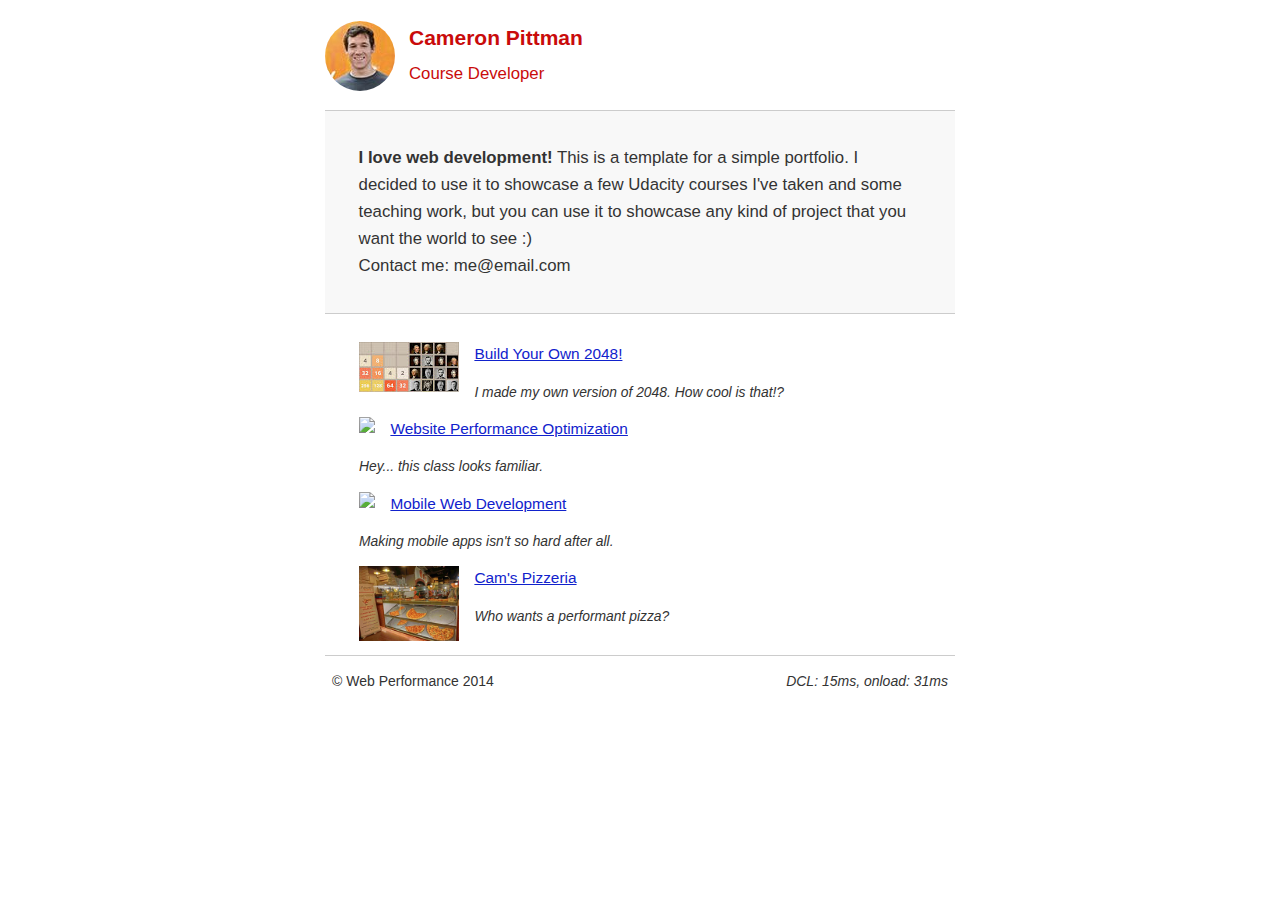
==== index.html @ eb74c82e "Files" ====
<!DOCTYPE html>
<html lang="en">
  <head>
    <meta charset="utf-8">
    <meta name="viewport" content="width=device-width, initial-scale=1">
    <meta name="description" content=" FILL ME IN ">
    <meta name="author" content=" FILL ME IN ">
    <title>Cameron Pittman: Portfolio</title>

    <!-- This has an impact of 452 ms
    <link href="//fonts.googleapis.com/css?family=Open+Sans:400,700" rel="stylesheet">
    -->

    <link href="css/style.css" rel="stylesheet">
    <link href="css/print.css" rel="stylesheet">

    <!-- Added Async to the Google Analyics-->
    <script async>
      (function(w,g){w['GoogleAnalyticsObject']=g;
      w[g]=w[g]||function(){(w[g].q=w[g].q||[]).push(arguments)};w[g].l=1*new Date();})(window,'ga');

      // TODO: replace with your Google Analytics profile ID.
      ga('create', 'UA-XXXX-Y');
      ga('send', 'pageview');
    </script>
    <script async src="http://www.google-analytics.com/analytics.js"></script>
    <script async src="js/perfmatters.js"></script>
  </head>

  <body>
    <header>
      <a href="/"><img src="img/profilepic-compressed.jpg"></a>
      <p>Cameron Pittman<br><span>Course Developer</span></p>
    </header>

    <div class="container">
      <div class="hero">
        <strong>I love web development!</strong> This is a template for a simple portfolio. I decided to use it to showcase a few Udacity courses I've taken and some teaching work, but you can use it to showcase any kind of project that you want the world to see :) <br> Contact me: me@email.com
      </div>

      <div class="content">
        <ul>
          <li>
            <img src="img/2048.jpg">
            <a href="project-2048.html">Build Your Own 2048!</a>
            <p>I made my own version of 2048. How cool is that!?</p>
          </li>

          <li>
            <img src="websitePerf.jpg">
            <a href="project-webperf.html">Website Performance Optimization</a>
            <p>Hey... this class looks familiar.</p>
          </li>

          <li>
            <img src="mobileWeb.jpg">
            <a href="project-mobile.html">Mobile Web Development</a>
            <p>Making mobile apps isn't so hard after all.</p>
          </li>

          <li>
            <img style="width: 100px;" src="views/images/pizzeria-compressed.jpg">
            <a href="views/pizza.html">Cam's Pizzeria</a>
            <p>Who wants a performant pizza?</p>
          </li>
        </ul>
    </div>

    <footer>
      <p>&copy; Web Performance 2014 <span id="crp-stats"></span></p>
    </footer>
  </body>
</html>
---- css/style.css ----
html {
  font-size: 100%;
  overflow-y: scroll;
  -webkit-tap-highlight-color: rgba(0,0,0,0);
  -ms-text-size-adjust: 100%;
  -webkit-text-size-adjust: none;
}
body { margin: 0; font-size: 14px; line-height: 1.61; font-weight: 400; }

/* Load local font family */
body, button, input, select, textarea { font-family: 'Verdana', sans-serif; color: #333; }

a { color: #12C; }
a:visited { color: #61C; }
a:focus { outline: thin dotted; }
a:hover, a:active { color: #c00; outline: 0; }

b, strong { font-weight: bold; }
pre, code { font-family: monospace, monospace; font-size: 1em; }
ul, ol { margin: 1em 0; padding: 0 0 0 20px; }
img { border: 0; max-width: 100%; }

body { background: #fff; }
header, footer, .container { max-width: 45em; margin: 0 auto; }

header { padding: 0 0.5em; color: #C90B0B; }
header img { border-radius: 40px; float: left; }
header p { font-size:1.5em; font-weight: bold; padding-left: 4em;}
header p span { font-size: 0.8em; font-weight: normal;}

.hero { padding: 2em; background-color: #f8f8f8; font-size:1.2em;
  border-bottom: 1px solid #ccc;
  border-top: 1px solid #ccc;
}

.content { padding: 1em 1em; }
.content li { list-style-type: none; font-size: 1.1em;}
li img { float:left; padding-right: 1em; }
li p { font-size: 0.9em; font-style: italic; }

footer {
  padding: 0 0.5em;
  border-top: 1px solid #ccc;
}
footer span { float: right; font-style: italic; }

/* Smartphones (portrait) */
@media only screen and (max-width: 480px) {
  body { font-size: 12px;}
  header p { padding-left: 4.5em;}
}
---- css/print.css ----
@media print {
  * { background: transparent !important; color: black !important; text-shadow: none !important; filter:none !important; -ms-filter: none !important; }
  a, a:visited { color: #444 !important; text-decoration: underline; }
  a[href]:after { content: " (" attr(href) ")"; }
  tr, img { page-break-inside: avoid; }
  img { max-width: 100% !important; }
  @page { margin: 0.5cm; }
  p, h2, h3 { orphans: 3; widows: 3; }
  h2, h3{ page-break-after: avoid; }
}
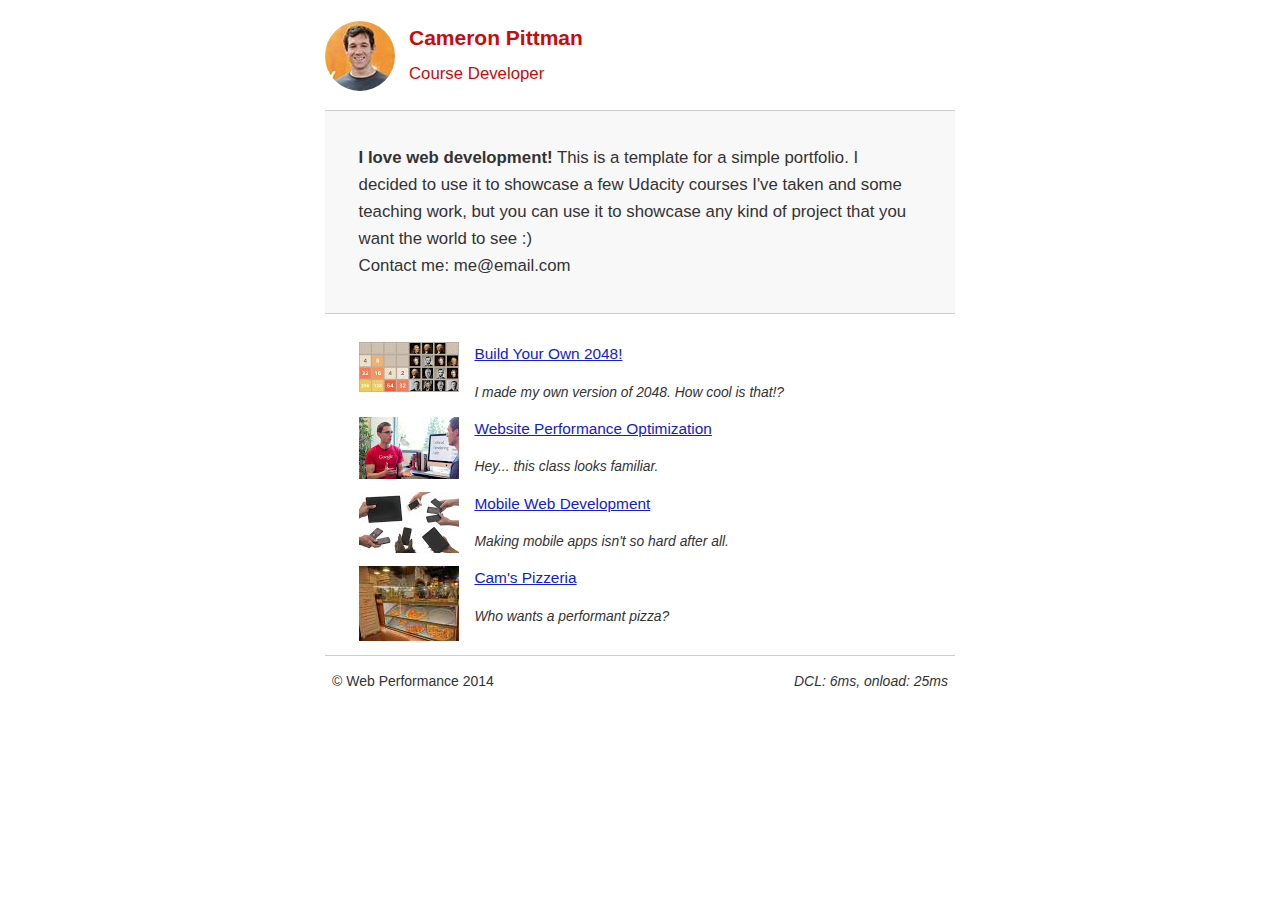
==== commit 791ae9d3: "More optimized pages" ====
--- a/index.html
+++ b/index.html
@@ -11,8 +11,21 @@
     <link href="//fonts.googleapis.com/css?family=Open+Sans:400,700" rel="stylesheet">
     -->
 
-    <link href="css/style.css" rel="stylesheet">
-    <link href="css/print.css" rel="stylesheet">
+
+    <link href="css/print.css" rel="stylesheet" media="print">
+
+    <!-- css/style.css is loaded in the script below -->
+    <script>
+      var cb = function() {
+        var l = document.createElement('link'); l.rel = 'stylesheet';
+        l.href = 'css/style.css';
+        var h = document.getElementsByTagName('head')[0]; h.parentNode.insertBefore(l, h);
+      };
+      var raf = requestAnimationFrame || mozRequestAnimationFrame ||
+          webkitRequestAnimationFrame || msRequestAnimationFrame;
+      if (raf) raf(cb);
+      else window.addEventListener('load', cb);
+    </script>
 
     <!-- Added Async to the Google Analyics-->
     <script async>
@@ -25,11 +38,12 @@
     </script>
     <script async src="http://www.google-analytics.com/analytics.js"></script>
     <script async src="js/perfmatters.js"></script>
+
   </head>
 
   <body>
     <header>
-      <a href="/"><img src="img/profilepic-compressed.jpg"></a>
+      <a href="/"><img src="img/profilepic.jpg"></a>
       <p>Cameron Pittman<br><span>Course Developer</span></p>
     </header>
 
@@ -41,25 +55,25 @@
       <div class="content">
         <ul>
           <li>
-            <img src="img/2048.jpg">
+            <img src="img/2048-game.jpg">
             <a href="project-2048.html">Build Your Own 2048!</a>
             <p>I made my own version of 2048. How cool is that!?</p>
           </li>
 
           <li>
-            <img src="websitePerf.jpg">
+            <img src="img/websitePerf.jpg">
             <a href="project-webperf.html">Website Performance Optimization</a>
             <p>Hey... this class looks familiar.</p>
           </li>
 
           <li>
-            <img src="mobileWeb.jpg">
+            <img src="img/mobileWeb.jpg">
             <a href="project-mobile.html">Mobile Web Development</a>
             <p>Making mobile apps isn't so hard after all.</p>
           </li>
 
           <li>
-            <img style="width: 100px;" src="views/images/pizzeria-compressed.jpg">
+            <img style="width: 100px;" src="views/images/pizzeriaSmall.jpg">
             <a href="views/pizza.html">Cam's Pizzeria</a>
             <p>Who wants a performant pizza?</p>
           </li>
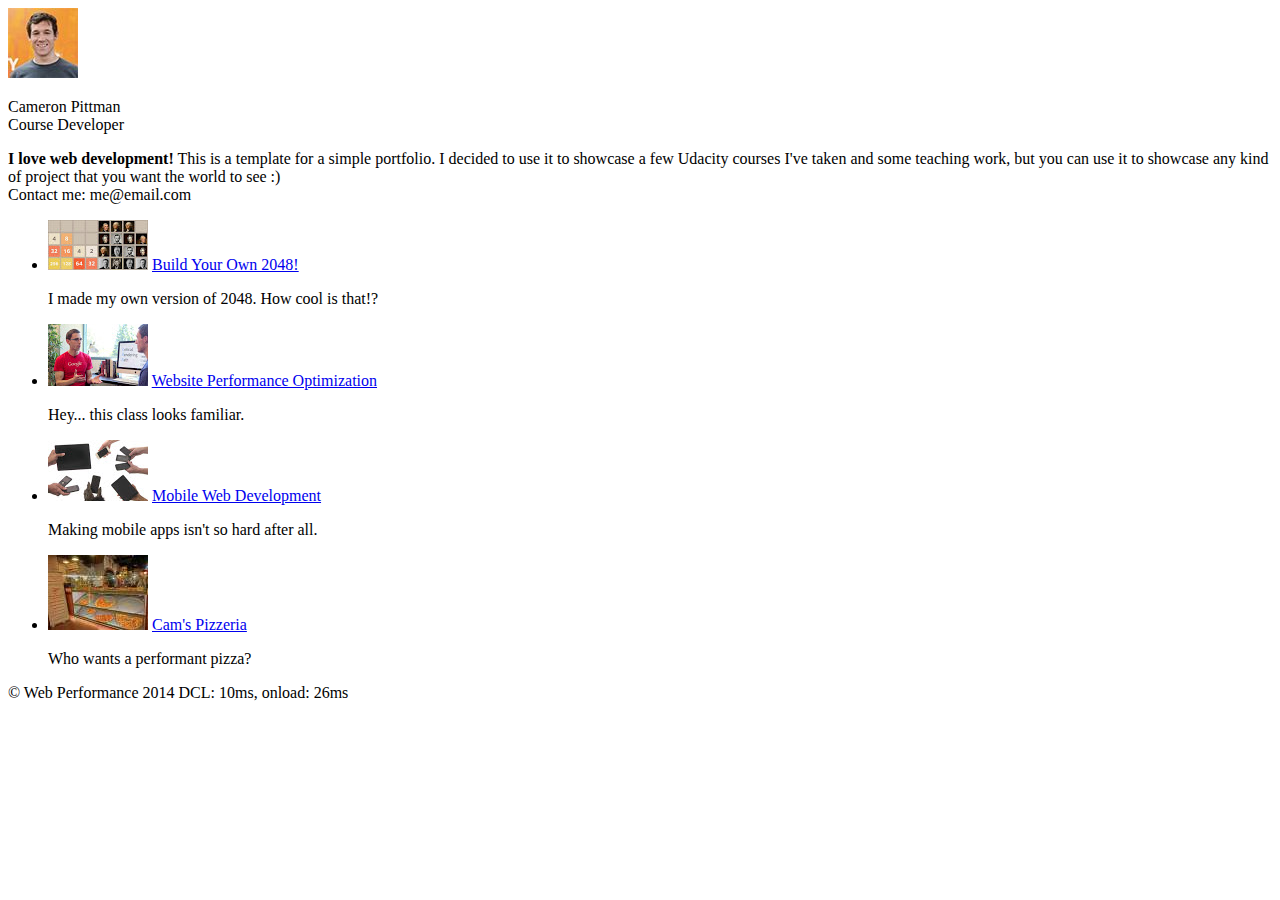
==== commit 72a6cb4e: "Score is at 92" ====
--- a/index.html
+++ b/index.html
@@ -11,15 +11,17 @@
     <link href="//fonts.googleapis.com/css?family=Open+Sans:400,700" rel="stylesheet">
     -->
 
-
-    <link href="css/print.css" rel="stylesheet" media="print">
-
     <!-- css/style.css is loaded in the script below -->
     <script>
       var cb = function() {
         var l = document.createElement('link'); l.rel = 'stylesheet';
         l.href = 'css/style.css';
-        var h = document.getElementsByTagName('head')[0]; h.parentNode.insertBefore(l, h);
+        var h = document.getElementsByTagName('head')[0];
+        h.parentNode.insertBefore(l, h);
+        l.href = 'css/print.css';
+        l.media = 'print';
+        h.parentNode.insertBefore(l, h);
+
       };
       var raf = requestAnimationFrame || mozRequestAnimationFrame ||
           webkitRequestAnimationFrame || msRequestAnimationFrame;
